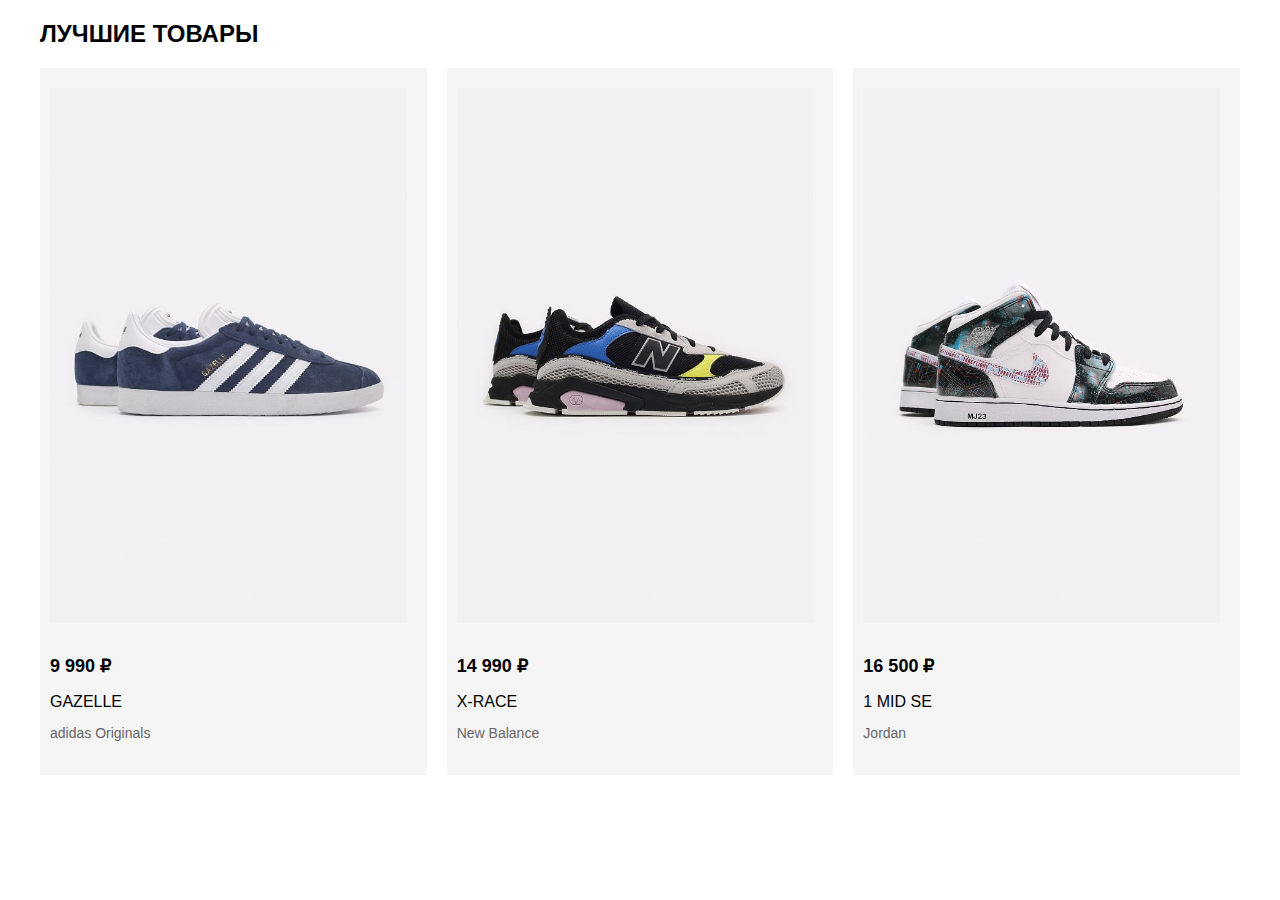
==== sneakers/index.html @ b9745e34 "first-lessons" ====
<!DOCTYPE html>
<html lang="en">
<head>
    <meta charset="UTF-8">
    <meta name="viewport" content="width=device-width, initial-scale=1.0">
    <title>Sneakers</title>
    <link rel="stylesheet" href="style.css">
</head>
<body>
    <div class="container">
        <h2>ЛУЧШИЕ ТОВАРЫ</h2>
        <div class="products">
          <div class="product">
            <img src="images/adidas-originals-gazelle.jpg" alt="GAZELLE">
            <div class="product__details">
                <p class="price">9 990 ₽</p>
                <p class="name">GAZELLE</p>
                <p class="brand">adidas Originals</p> 
            </div>
            
          </div>
          <div class="product">
            <img src="images/new-balance-x-race.jpg" alt="X-RACE">
            <p class="price">14 990 ₽</p>
            <p class="name">X-RACE</p>
            <p class="brand">New Balance</p>
          </div>
          <div class="product">
            <img src="images/jordan-1-mid-se.jpg" alt="1 MID SE">
            <p class="price">16 500 ₽</p>
            <p class="name">1 MID SE</p>
            <p class="brand">Jordan</p>
          </div>
        </div>
      </div>
</body>
</html>
---- sneakers/style.css ----
.container {
    max-width: 1200px;
    margin: 0 auto;
    font-family: Arial, sans-serif;
    padding: 0 15px;
  }
  
  h2 {
    font-size: 24px;
    margin-bottom: 20px;
  }
  
  .products {
    display: flex;
    justify-content: space-between;
    gap: 20px;
  }
  
  .product {
    flex: 1;
    background-color: #f5f5f5;
    padding: 20px;
    text-align: left;
    padding-left: 10px;
  }
  
  .product img {
    max-width: 100%;
    height: auto;
    margin-bottom: 10px;
  }
  
  .price {
    font-size: 18px;
    font-weight: bold;
    margin-bottom: 5px;
  }
  
  .name {
    font-size: 16px;
    margin-bottom: 5px;
  }
  
  .brand {
    font-size: 14px;
    color: #666;
  }
  
  @media (max-width: 768px) {
    .products {
      flex-direction: column;
    }
  
    .product {
      margin-bottom: 20px;
    }
  
    h2 {
      font-size: 20px;
    }
  
    .price {
      font-size: 16px;
    }
  
    .name {
      font-size: 14px;
    }
  
    .brand {
      font-size: 12px;
    }
  }
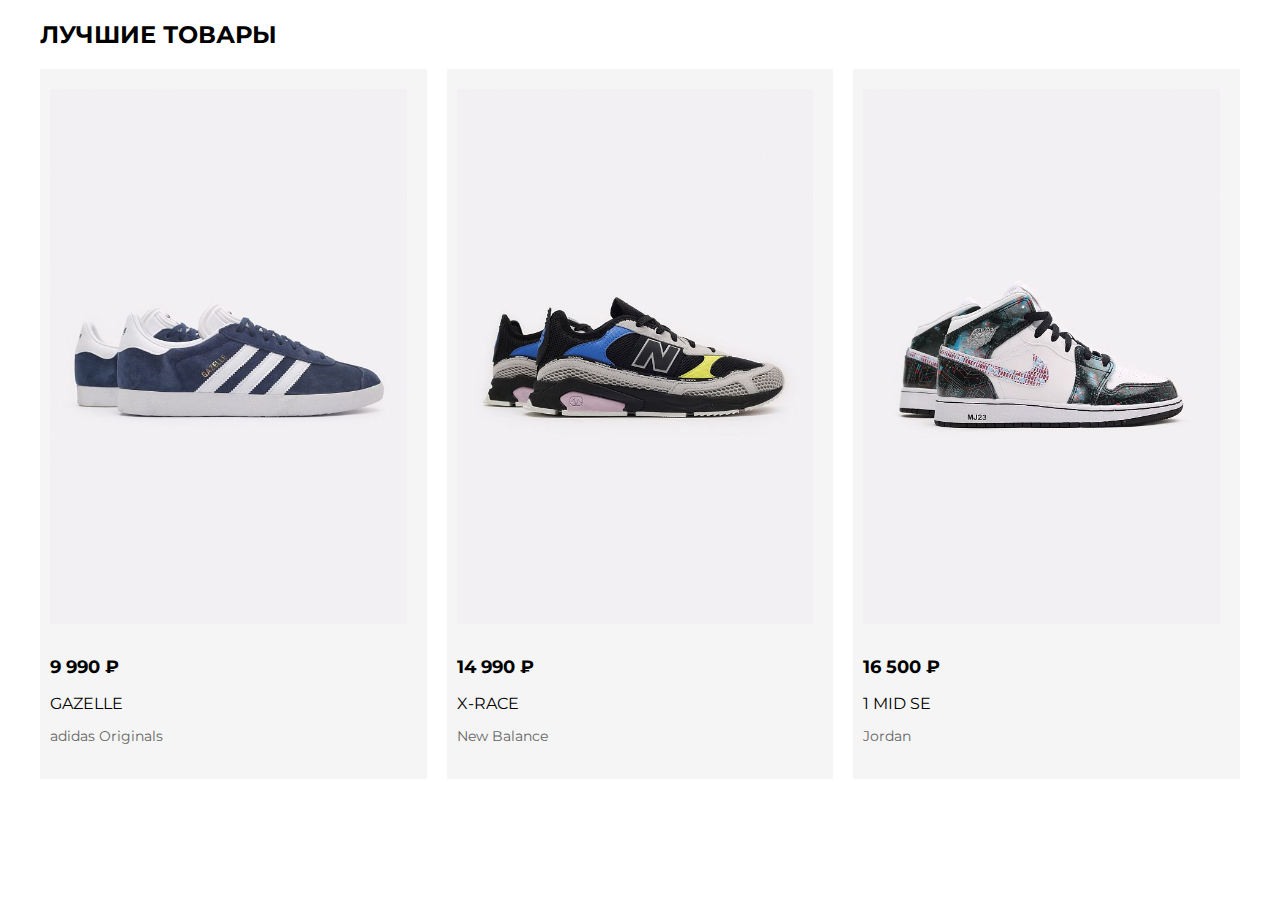
==== commit 49c2a1f3: "fonts added, product details removed" ====
--- a/sneakers/index.html
+++ b/sneakers/index.html
@@ -5,6 +5,9 @@
     <meta name="viewport" content="width=device-width, initial-scale=1.0">
     <title>Sneakers</title>
     <link rel="stylesheet" href="style.css">
+    <link rel="preconnect" href="https://fonts.googleapis.com">
+    <link rel="preconnect" href="https://fonts.gstatic.com" crossorigin>
+    <link href="https://fonts.googleapis.com/css2?family=Montserrat:ital,wght@0,100..900;1,100..900&display=swap" rel="stylesheet">
 </head>
 <body>
     <div class="container">
@@ -12,12 +15,9 @@
         <div class="products">
           <div class="product">
             <img src="images/adidas-originals-gazelle.jpg" alt="GAZELLE">
-            <div class="product__details">
-                <p class="price">9 990 ₽</p>
-                <p class="name">GAZELLE</p>
-                <p class="brand">adidas Originals</p> 
-            </div>
-            
+            <p class="price">9 990 ₽</p>
+            <p class="name">GAZELLE</p>
+            <p class="brand">adidas Originals</p> 
           </div>
           <div class="product">
             <img src="images/new-balance-x-race.jpg" alt="X-RACE">
--- a/sneakers/style.css
+++ b/sneakers/style.css
@@ -1,13 +1,17 @@
+body {
+  font-family: "Montserrat", sans-serif;
+}
+
 .container {
     max-width: 1200px;
     margin: 0 auto;
-    font-family: Arial, sans-serif;
     padding: 0 15px;
   }
   
   h2 {
     font-size: 24px;
     margin-bottom: 20px;
+    font-weight: 700;
   }
   
   .products {
